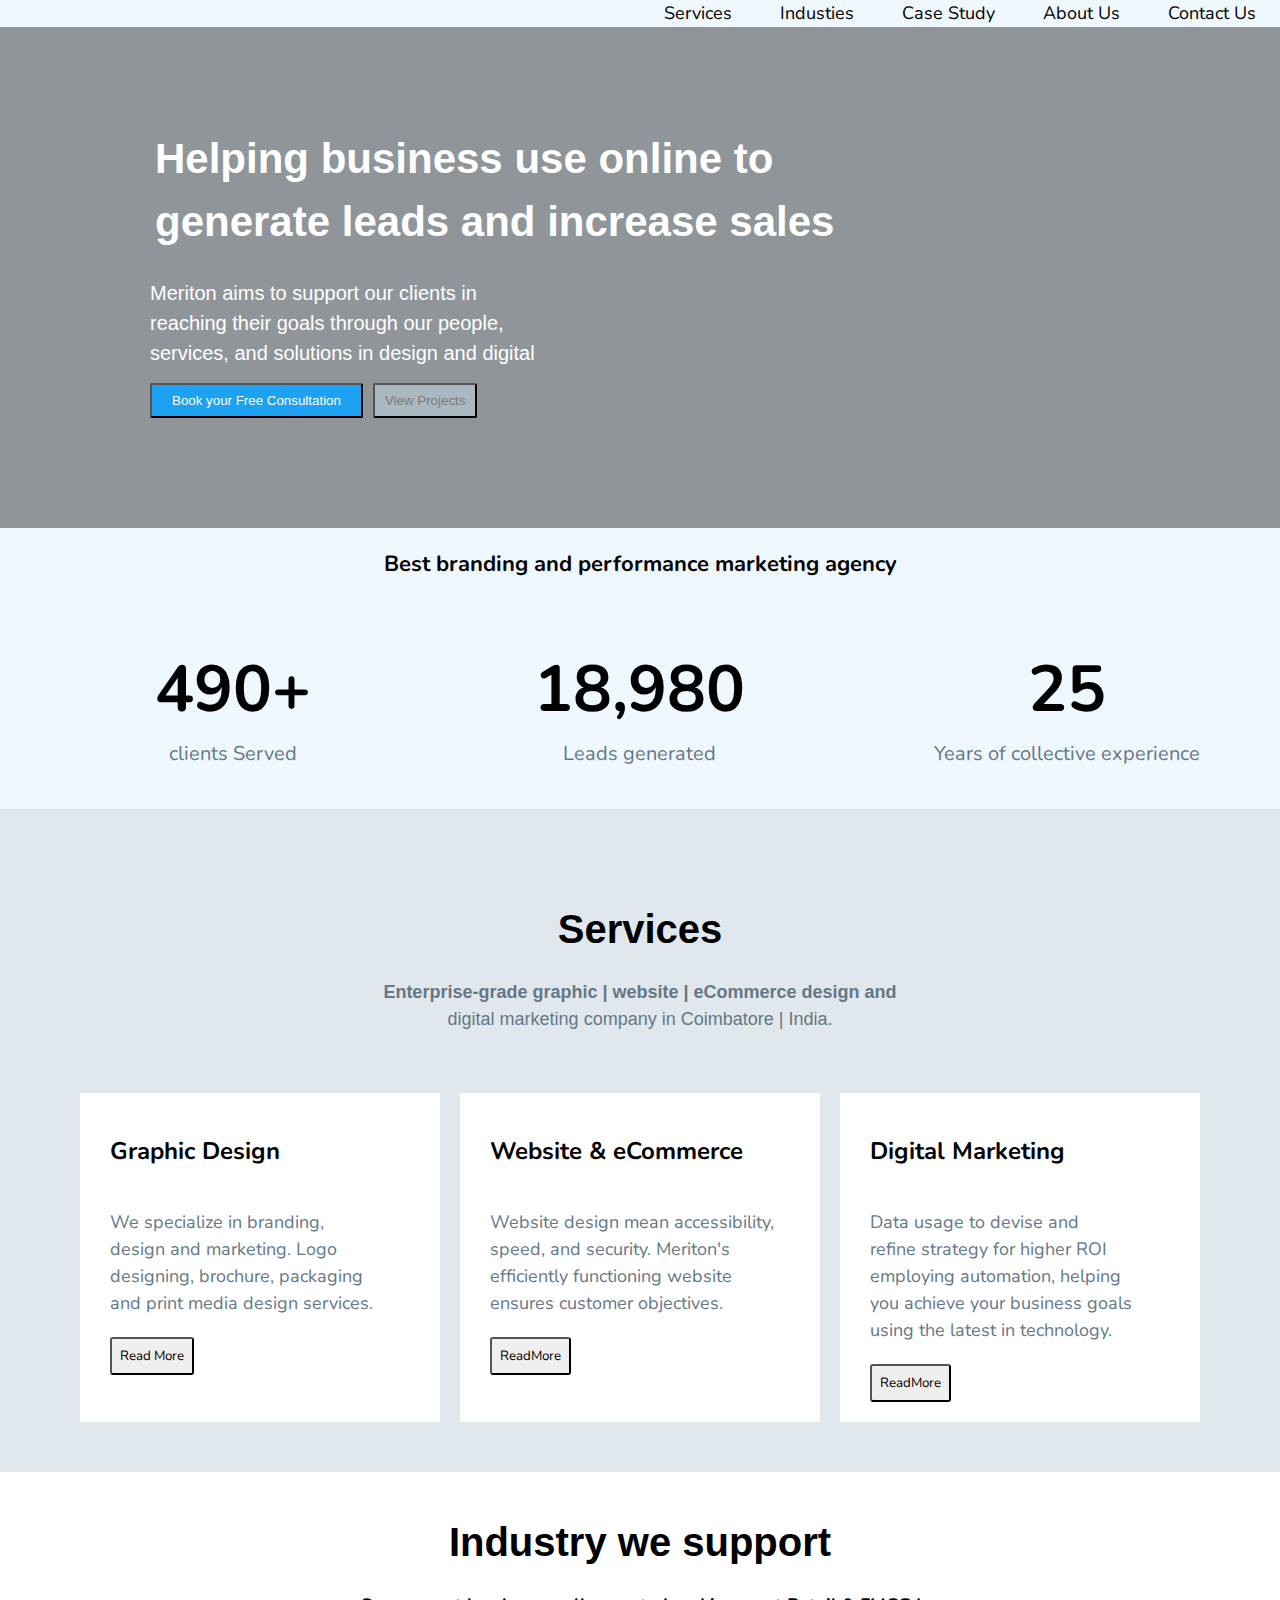
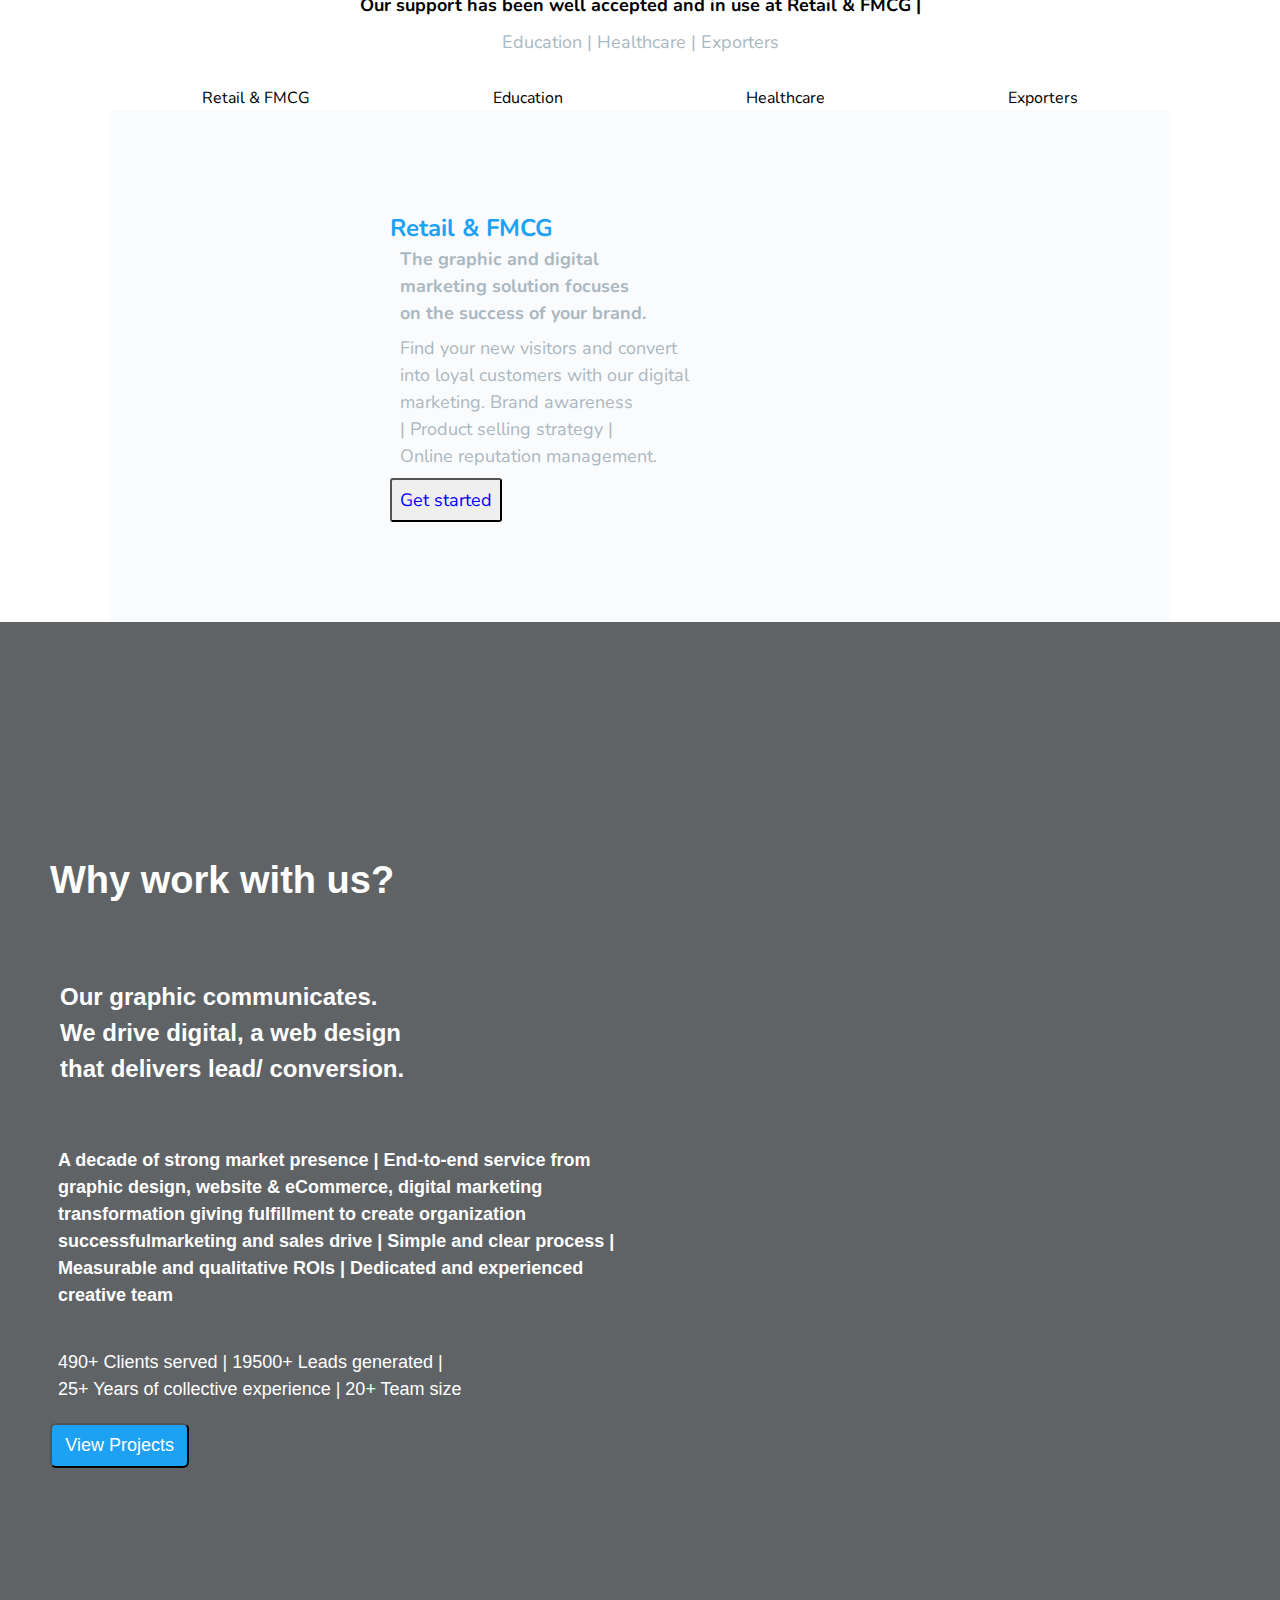
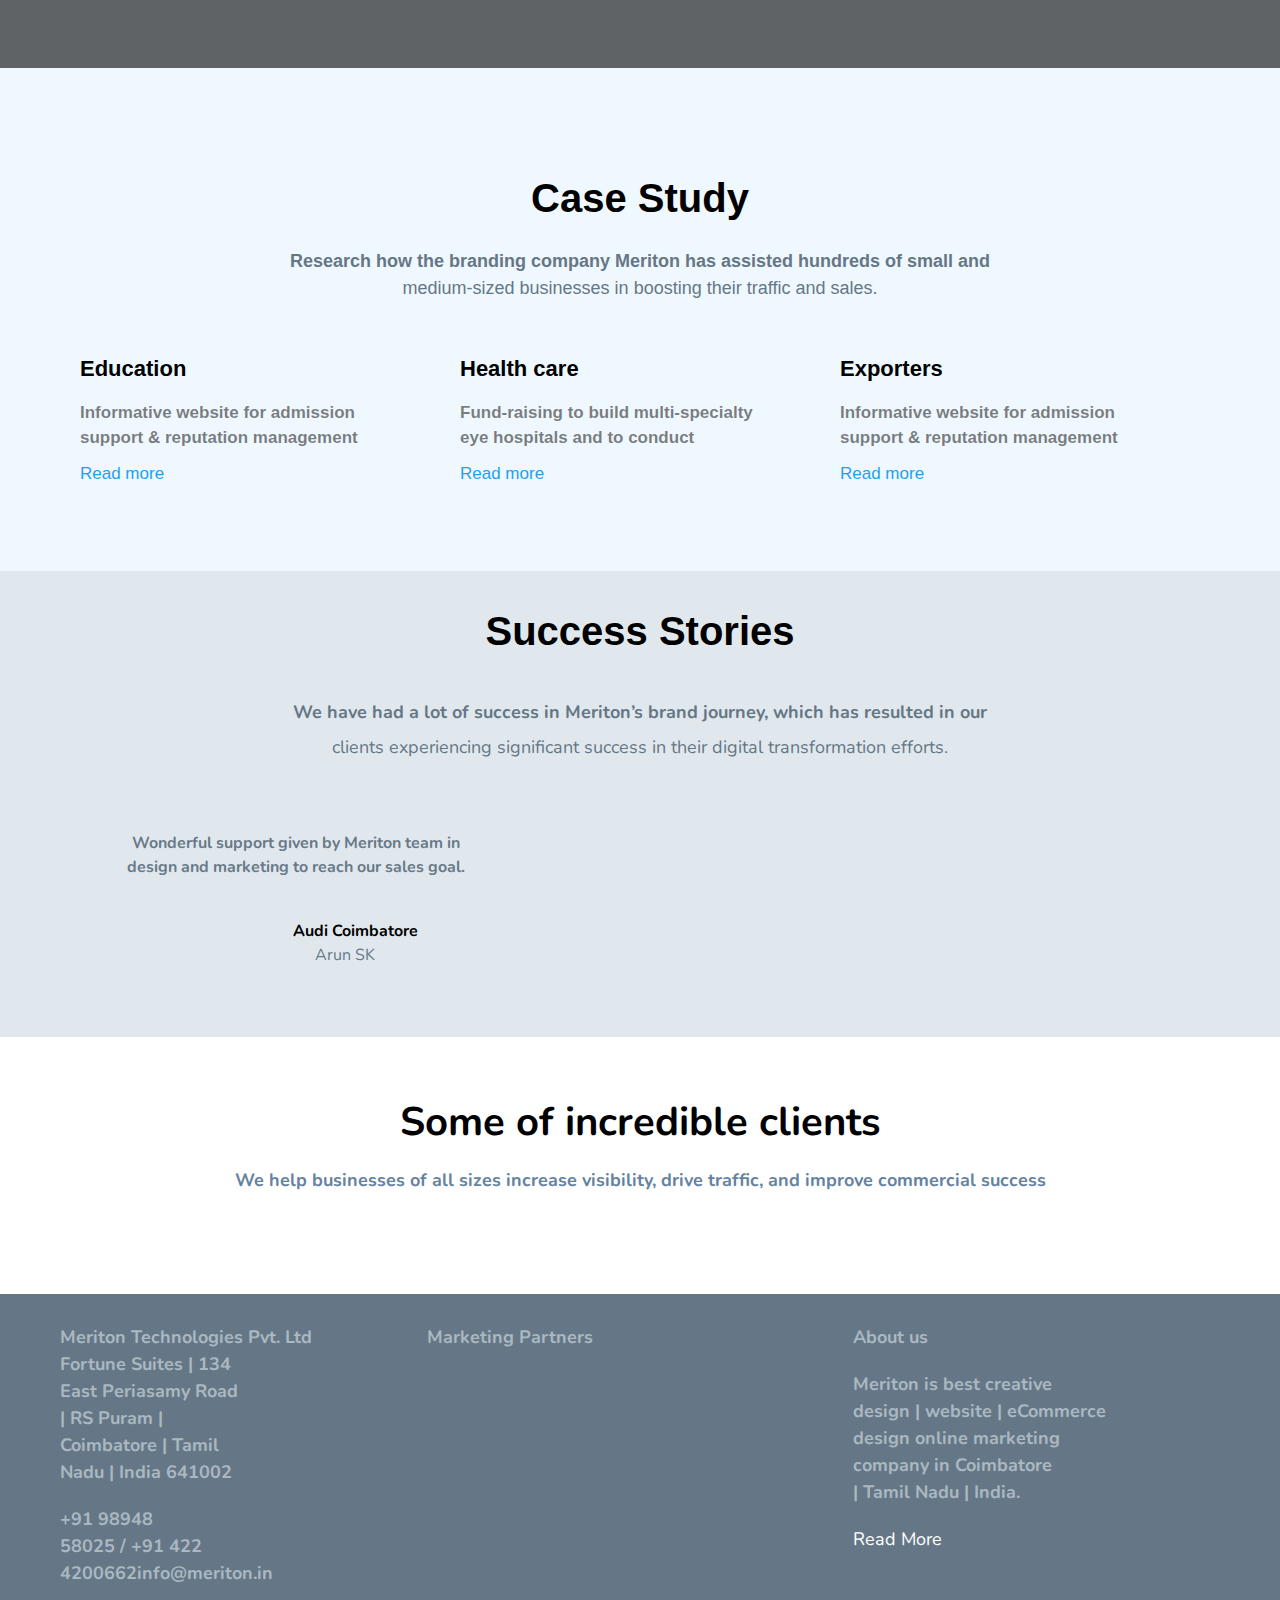
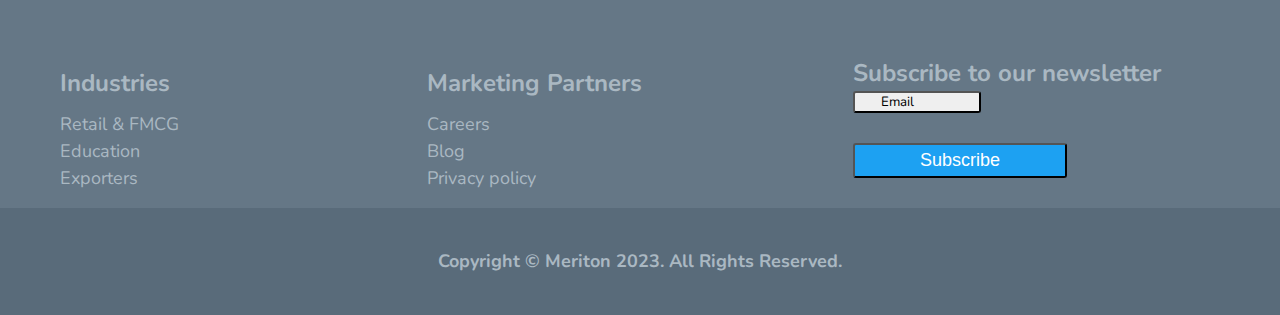
==== index.html @ 353bf86e "Add files via upload" ====
<!DOCTYPE html>
<html lang="en">

<head>
    <meta charset="UTF-8">
    <meta name="viewport" content="width=device-width, initial-scale=1.0">
    <title>meriton.in</title>
    <link rel="shortcut icon" href="./assets/images/meriton-header-logo.webp" type="image/x-icon">
    <link rel="stylesheet" href="./style.css">
    <link rel="stylesheet" href="./responsive.css">
    <link rel="stylesheet" href="https://cdnjs.cloudflare.com/ajax/libs/font-awesome/6.5.2/css/all.min.css"
        integrity="sha512-SnH5WK+bZxgPHs44uWIX+LLJAJ9/2PkPKZ5QiAj6Ta86w+fsb2TkcmfRyVX3pBnMFcV7oQPJkl9QevSCWr3W6A=="
        crossorigin="anonymous" referrerpolicy="no-referrer" />
</head>

<body>
    <header>
        <div class="navContainer">
            <nav class="navBar">
                <div class="navBody grid-2">

                    <input type="checkbox" id="check">
                    <figure class="logo">
                        <img src="./assets/images/meriton-header-logo.webp" alt="">
                    </figure>
                    <ul class="navlink dflex">
                        <li><a href="#">Services <i class="fa-solid fa-sort-down fa-2xs"></i></a></li>
                        <li><a href="#">Industies <i class="fa-solid fa-sort-down fa-2xs"></i></a></li>
                        <li><a href="#">Case Study <i class="fa-solid fa-sort-down fa-2xs"></i></a></li>
                        <li><a href="#">About Us <i class="fa-solid fa-sort-down fa-2xs"></i></a></li>
                        <li><a href="#">Contact Us <i class="fa-solid fa-sort-down fa-2xs"></i></a></li>
                    </ul>
                    <label for="check" class="checkbtn">
                        <i class="fa-solid fa-bars"></i>

                    </label>
                </div>
            </nav>
        </div>

        <div class="heroContainer">
            <div class="heroSection">
                <div class="heroBody grid-1">
                    <div class="herojumbotron">
                        <h1>Helping business use online to generate leads and increase sales</h1>
                        <p>Meriton aims to support our clients in reaching their goals through our people, services, and
                            solutions in design and digital</p>
                        <div class="herobutton">
                            <div class="buttonn">
                                <button><a href="#">Book your Free Consultation</a></button>

                            </div>
                            <div class="projectbtn">
                                <button><a href="%">View Projects</a></button>
                            </div>
                        </div>
                    </div>

                </div>
            </div>
        </div>
    </header>
    <main>
        <section class="marketingagencyContainer">
            <div class="marketingagency">

                <div class="markethead">
                    <h3>Best branding and performance marketing agency</h3>
                </div>
                <div class="marketingagencyBody  ">

                    <div class="marketimageBody grid-3">
                        <div class="matketImage dflex ">
                            <figure class="marketlogo">
                                <img src="./assets/images/Picture1.png" alt="">
                            </figure>
                            <figure class="marketlogo">
                                <img src="./assets/images/awards-01.png" alt="">
                            </figure>
                            <figure class="marketlogo">
                                <img src="./assets/images/awards-02-2.png" alt="">
                            </figure>
                        </div>
                    </div>
                    <div class="clientsBody  ">
                        <div class="marketcard grid-3">
                            <div class="ds">
                                <h3>490+</h3>
                                <p>clients Served</p>
                            </div>
                            <div class="lads">
                                <h3> 18,980</h3>
                                <p>Leads generated</p>
                            </div>
                            <div class="coll">
                                <h3> 25</h3>
                                <p> Years of collective experience</p>
                            </div>
                        </div>
                    </div>
                </div>
            </div>
        </section>

        <section class="servicesContainer">
            <div class="services">
                <div class="servicesbody ">
                    <div class="servicehead">
                        <h3>Services</h3>
                        <h4>Enterprise-grade graphic | website | eCommerce design and</h4>
                        <p>digital marketing company in Coimbatore | India.</p>
                    </div>
                    <div class="servicesBody grid-3">
                        <div class="grapic">
                            <figure class="logo">
                                <img src="./assets/images/meriton-services-graphic-design-q6lannhkzerc5966554p140afribs03zf0bbkj4jw8.webp"
                                    alt="">
                            </figure>
                            <h3>Graphic Design</h3>
                            <p>We specialize in branding, design and marketing. Logo designing, brochure, packaging and
                                print media design services.</p>
                            <button>Read More</button>
                        </div>
                        <div class="website">
                            <figure class="logo">
                                <img src="./assets/images/meriton-services-website-e-commerce-q6lao2j00rbxb0kbpbmq507nxxg775rot2r38yi94o.webp"
                                    alt="">
                            </figure>
                            <h3>Website & eCommerce</h3>
                            <p>Website design mean accessibility, speed, and security. Meriton's efficiently functioning
                                website ensures customer objectives.</p>
                            <button>ReadMore</button>
                        </div>
                        <div class="website">
                            <figure class="logo">
                                <img src="./assets/images/meriton-services-digital-marketing-q6laodt2arrd6c3xvgi8yxd72jwlrj0gumkx0a1j20.webp"
                                    alt="">
                            </figure>
                            <h3> Digital Marketing</h3>
                            <p>Data usage to devise and refine strategy for higher ROI employing automation, helping you
                                achieve your business goals using the latest in technology.</p>
                            <button>ReadMore</button>
                        </div>
                        <!-- <div class="digital">
                            <figure class="logo">
                                <img src="./assets/images/meriton-services-digital-marketing-q6laodt2arrd6c3xvgi8yxd72jwlrj0gumkx0a1j20.webp" alt="">
                            </figure>
                            <h3>Online/ Digital Marketing</h3>
                            <p>Data usage to devise and refine strategy for higher ROI employing automation, helping you achieve your business goals using the latest in technology.</p>
                            <button>Read More</button>

                        </div> -->
                    </div>
                </div>

            </div>
        </section>
        <section class="industryContainer">
            <div class="industry">
                <div class="industryhead">
                    <h5>Industry we support</h5>
                    <h4>Our support has been well accepted and in use at Retail & FMCG |</h4>
                    <p>Education | Healthcare | Exporters</p>
                </div>
                <div class="industryBody ">
                    <ul class="industlink">
                        <li>Retail & FMCG</li>
                        <li>Education</li>
                        <li>Healthcare</li>
                        <li>Exporters</li>
                    </ul>
                    <div class="retail">
                        <div class="fig">
                            <figure class="retailogo">
                                <img src="./assets/images/retail.webp" alt="">
                            </figure>
                        </div>
                        <div class="fmcg">
                            <h5>Retail & FMCG</h5>
                            <h4>The graphic and digital marketing solution focuses on the success of your brand.</h4>
                            <p>Find your new visitors and convert into loyal customers with our digital marketing.
                                Brand awareness | Product selling strategy | Online reputation management.</p>
                            <button>Get started</button>
                        </div>
                    </div>
                </div>

            </div>
        </section>

        <section class="workContainer">
            <div class="work">
                <div class="workBody grid-1">
                    <h3>Why work with us?</h3>
                    <h4>Our graphic communicates. We drive digital, a web design that delivers lead/ conversion.</h4>
                    <h5>A decade of strong market presence | End-to-end service from graphic design, website &
                        eCommerce, digital marketing transformation giving fulfillment to create organization
                        successfulmarketing and sales drive | Simple and clear process | Measurable and qualitative ROIs
                        | Dedicated and experienced creative team</h5>
                    <p>490+ Clients served | 19500+ Leads generated | 25+ Years of collective experience | 20+ Team size
                    </p>
                    <div class="workbtn">
                        <button>View Projects</button>
                    </div>
                </div>
            </div>
        </section>

        <section class="studyContainer">
            <div class="study">
                <div class="studyhead">
                    <h3>Case Study</h3>
                    <h4>Research how the branding company Meriton has assisted hundreds of small and</h4>
                    <p>medium-sized businesses in boosting their traffic and sales.</p>

                </div>
                <div class="studyBody grid-3">
                    <div class="education">
                        <figure class="eduimage">
                            <img src="./assets/images/meriton-case-study-education.webp" alt="">
                        </figure>
                        <h3> Education</h3>
                        <h4>Informative website for admission support & reputation management</h4>
                        <p>Read more</p>

                    </div>
                    <div class="health">
                        <figure class="healimage">
                            <img src="./assets/images/meriton-case-study-healthcare.webp" alt="">
                        </figure>
                        <h3>Health care</h3>
                        <h4>Fund-raising to build multi-specialty eye hospitals and to conduct</h4>
                        <p>Read more</p>
                    </div>
                    <div class="exproters">
                        <figure class="exproimage">
                            <img src="./assets/images/meriton-case-study-exporters.webp" alt="">
                        </figure>
                        <h3>Exporters</h3>
                        <h4>Informative website for admission support & reputation management</h4>
                        <p>Read more</p>

                    </div>
                </div>
            </div>
        </section>

        <section class="storiesContainer">
            <div class="stories">
                <div class="storiesHeading">
                    <h3>Success Stories</h3>
                    <h4>We have had a lot of success in Meriton’s brand journey, which has resulted in our</h4>
                    <p>clients experiencing significant success in their digital transformation efforts.</p>
                </div>
                <div class="storiesBody grid-2">
                    <div class="audi">
                        <figure class="audilogo dflex">
                            <img src="./assets/images/meriton-success-audi.webp" alt="">
                        </figure>
                        <h3>Wonderful support given by Meriton team in design and marketing to reach our sales goal.
                        </h3>
                        <h4> Audi Coimbatore</h4>
                        <p>Arun SK</p>
                    </div>
                    <div class="audi2">
                        <figure class="managerimage">
                            <img src="./assets/images/meriton-success-stories-audi.webp" alt="">
                        </figure>
                    </div>
                </div>
            </div>
        </section>
        <section class="clientsContainer">
            <div class="clients">
                <div class="clientsBody grid-1">
                    <div class="clientsheading">
                        <h3>Some of incredible clients</h3>
                        <h4>We help businesses of all sizes increase visibility, drive traffic, and improve commercial
                            success</h4>
                    </div>
                    <div class="clientspic grid-1">
                        <figure class="clientlogo  dflex">
                            <img src="./assets/images/meriton-some-of-incredibe-clients-marrybrown.webp" alt="">
                            <img src="./assets/images/meriton-some-of-incredible-clients-larsa.webp" alt="">
                            <img src="./assets/images/meriton-success-audi.webp" alt="">
                            <img src="./assets/images/meriton-some-of-incredibe-clients-british.webp" alt="">
                        </figure>

                    </div>
                </div>

            </div>
        </section>

    </main>

    <footer>
        <div class="aboutcontainer">
            <div class="about">
                <div class="aboutBody grid-3">
                    <div class="mert">
                        <figure class="mertlogo">
                            <img src="./assets/images/logo-footer.webp" alt="">
                        </figure>
                        <h3>Meriton Technologies Pvt. Ltd</h3>
                        <h5> Fortune Suites | 134 East Periasamy
                            Road | RS Puram | Coimbatore |
                            Tamil Nadu | India 641002</h5>
                        <h4>+91 98948 58025 / +91 422 4200662info@meriton.in</h4>
                        <ul class="abouticon">
                            <i class="fa-brands fa-linkedin"></i>
                            <i class="fa-brands fa-facebook"></i>
                            <i class="fa-brands fa-instagram"></i>
                            <i class="fa-brands fa-youtube"></i>
                        </ul>
                    </div>
                    <div class="market ">
                        <h3>Marketing Partners</h3>
                        <figure>
                            <img src="./assets/images/meriton-marketing-partners-socialmedia-marketing-company.webp"
                                alt="">
                        </figure>
                        <figure>
                            <img src="./assets/images/meriton-marketing-partners-hosting-agency.webp" alt="">
                        </figure>
                        <figure>
                            <img src="./assets/images/meriton-marketing-partners-ecommerce-company.webp" alt="">
                        </figure>
                    </div>
                    <div class="about">
                        <h3>About us</h3>
                        <h4>Meriton is best creative design | website | eCommerce design online marketing company in
                            Coimbatore | Tamil Nadu | India.</h4>
                        <p>Read More</p>
                    </div>
                </div>
            </div>
        </div>

        <div class="linksContainer">
            <div class="links">
                <div class="linksBody grid-3">
                    <div class="industry">
                        <h3>Industries</h3>
                        <p>Retail & FMCG</p>
                        <p>Education</p>
                        <p>Exporters</p>
                    </div>
                    <div class="marketing">
                        <h3>Marketing Partners</h3>
                        <p>Careers</p>
                        <p>Blog</p>
                        <p>Privacy policy</p>
                    </div>
                    <div class="subsscribe">
                        <h3>Subscribe to our newsletter</h3>
                        <div class="sub">
                            <button>Email</button>
                        </div>
                        <div class="subcribe">
                            <button><a href="#">Subscribe</a></button>
                        </div>
                    </div>
                </div>
            </div>
        </div>
        <div class="copyrightsContainer">
            <div class="copyrightss">
                <div class="copyrightsBody grid-1">
                    <h3>Copyright © Meriton 2023. All Rights Reserved.</h3>
                </div>
            </div>
        </div>

    </footer>

</body>

</html>
---- style.css ----
@import url('https://fonts.googleapis.com/css2?family=Merienda:wght@300..900&display=swap');
@import url('https://fonts.googleapis.com/css2?family=Nunito:ital,wght@0,200..1000;1,200..1000&display=swap');

* {
    margin: 0;
    padding: 0;
    box-sizing: border-box;
    text-wrap: pretty;
     /* border: 1px solid red;  */
} 

body {
    line-height: 1.5;
    -webkit-font-smoothing: antialiased;
    background-color: #f0f8ff;
    font-family: "Nunito", sans-serif;
}

html {
    font-size: 62.5%;
    overflow-x: hidden;
    scroll-behavior: smooth;
}

h1,
h2,
h3,
h4,
h6,
p {
    text-wrap: balance;
}

input,
textarea,
button {
    font-family: inherit
}

img,
picture,
video,
canvas,
svg {
    display: block;
    max-width: 100%;
}

:root {
    --primaryColor: #be9c79;
    --secondaryColor: #660600;
    --darkColor: #330300;
    --lightColor: #ff0f00;
    --regularFont: 1.6rem;
    --headingFont: 54px;
    --ffPrimary: "Nunito", sans-serif;
    --ffSecondary: "Merienda", cursive;
}

/* Default code Ends here */

/* project standard classes Starts */

.align {
    max-width: 1200px;
    margin: auto;
    padding: 0 3rem;
}

.componentSpacing {
    padding: 3rem 0;
}

header{
    width: 100%;
    height: auto;
}
main{
    width: 100%;
    height: auto;
}
footer{
    width: 100%;
    height: auto;
}   
.grid-1{
    display: grid;
    grid-template-columns: 1fr;
}
.grid-2 {
    display: grid;
    grid-template-columns: 1fr 1fr;
}
.grid-3 {
    display: grid;
    grid-template-columns: 1fr 1fr 1fr;
}
.grid-4 {
    display: grid;
    grid-template-columns: 1fr 1fr 1fr 1fr;
}
.dflex {
    display: flex;
    align-items: center;
    justify-content: center;
}
.dflex-col {
    display: flex;
    align-items: center;
    justify-content: center;
    flex-direction: column;
    text-align: center;
}
.navlink{
    display: flex;
    justify-content: space-around;
    align-items: center;
    font-size: 18px;
}
.logo img{
    padding-left: 30px;
}
.navlink li{
    list-style: none;
}
.navlink a{
    text-decoration: none;
    color: black;
}
.heroBody{
    background-image:linear-gradient(rgba(0,0,0,0.4),rgba(0,0,0,0.4)), url(./assets/images/istockphoto-1348326274-612x612.jpg);
    background-repeat: no-repeat;
    
    background-size: cover;
    /* padding: 20rem 0 0; */
    background-position: center center;
    
    
}

.herojumbotron{
    padding: 10px 150px;
    padding-top: 90px;
    font-family: Poppins, sans-serif;
    padding-bottom: 60px;
   
    
}
.herojumbotron h1{
    padding: 10px  5px;
    font-size: 42px;
    color:white;
    
}
.herojumbotron p{
    padding: 15px 0px;
    font-size: 20px;
    color: white;
    width: 50%;
}
.herobutton button{
    padding: 8px 20px;
    border-radius: 2px;
    color: white;
     background-color: #1DA1F2; 
    

}
       
.herojumbotron .buttonn a{
    text-decoration: none;
    color: white;
    
}
.herobutton .buttonn :hover{
   
   background-color:#657786 ; 
}
.buttonn {
    padding-bottom: px;

}
.herobutton{
    display: flex;
    align-items: center;
} 

.projectbtn{
    display: flex;
    align-items: center;
    padding: 0px 10px;
}
 .herojumbotron .projectbtn button{
    padding: 8px 10px;
    border-radius: 2px;
    color: #687A89;
    
    background-color: #aab8c2;
}
.projectbtn button a{
    text-decoration: none;
    color: #7a7a7a;

}
.projectbtn button:hover {
    background-color: #657786;
}
.projectbtn button a:hover {
    color: white;
}
.heroBody{
    padding-bottom: 50px;
}

.servicesContainer{
    background-color: #E1E8ED;
}
.retail{
    display: flex;
}
.workContainer
{
    background-image:linear-gradient(rgba(0,0,0,0.6),rgba(0,0,0,0.6)), url(./assets/images/work.avif);
    background-repeat: no-repeat;
    background-position: center center;
    background-size: cover;
    height: auto; 
    
}
.work{
    padding: 20rem 5rem;
} 

.storiesContainer {

    background-color: #E1E8ED;
}
.marketingagency{
    text-align: center;
}
.markethead h3{
    padding: 20px;
    font-size: 22px;
    color: black;


}

.marketimageBody{
    display: flex;
    justify-content: center;
    

}
.matketImage{
    gap: 20px;
}

.marketlogo img{
  width: 200px;
  
}

.clientsBody{
    padding: 40px 0px;

    
}
.ds{
    padding-left: 40px;

}
.ds h3{
    font-size: 65px;
}
.ds p{
    font-size: 20px;
    color: #657786
    ;
}
.lads h3 {
    font-size: 65px;
}
.lads p {
    font-size: 20px;
    color: #657786;
    

}
.coll{
    padding: 0 30px;

}
.coll h3 {
    font-size: 65px;
    
}
.coll p{
    font-size: 20px;
    color: #657786;
}
.servicehead{
    text-align: center;
}
.servicehead h3{
    padding: 20px 0;
    font-size: 40px;
    font-family: Poppins, sans-serif;;
}
.servicehead h4{
    font-size: 18px;
    font-family: Poppins, sans-serif;;
    color: #657786;
    
}
.servicehead p {
    font-size: 18px;
    font-family: Poppins, sans-serif;;
    color: #657786;
    
}
.servicesContainer{
    padding: 30px 40px;
    
}

.servicehead{
    padding: 40px;
}
.servicesBody{
    padding: 20px 40px;
    gap: 20px;
}
.grapic{
    padding: 20px 30px;
    background-color: white;
    
}
.grapic h3 {
    padding: 20px 0;
    font-size: 24px;
    
}
.grapic p{
    font-size: 18px;
    color: #657786;
    padding: 20px 0px;

}
.grapic button {
    padding: 8px;
    border-radius: 3px;
    box-sizing: 2px solid #657786;

}

.website{
    padding: 20px 30px;
    background-color: white;
    
}
.website h3 {
    padding: 20px 0;
     
    font-size: 24px;
    
}
.website p{
    font-size: 18px;
    color: #657786;
    padding: 20px 0px;
    
}
.website button{
    padding: 8px;
    border-radius: 3px;
    box-sizing: 2px solid #657786;
}


.digital{
    padding: 20px 30px;
    background-color:white;
}
.digital h3 {
    padding: 20px 0;
     
    font-size: 24px;
    
} 
.digital p{
    font-size: 18px;
    color: #657786;
    padding: 20px 0px;
    

}
.digital button {
    padding: 8px;
    border-radius: 3px;
    box-sizing: 2px solid #657786;
}
.industryhead h5 {
    padding: 10px 0;
    font-size: 40px;
    color: black;
    font-family: Poppins, sans-serif;;
}
.industryhead h4{
    padding: 10px 0;
    font-size: 18px;
}
.industryhead p{
    font-size: medium;
    
}
.industryhead{
    padding: 30px;
    background-color: white;
    text-align: center;
}
.industlink{
    display: flex;
    justify-content: space-around;
    align-items: center;
    
}
.industlink li{
    list-style: none;
    font-size: medium;
}
.retail{
    padding: 0 60px;
    background-color: #FAFBFC;
    text-align: left;
    
}
.industryContainer{
    background-color: white;
 
}
.industryBody{
    background-color: white;
    padding: 0px 50px;
}

.fmcg{
    padding-left: 30px;
    width: 80%;
}
.fmcg h5 {
    
    font-size: 24px;
    color: #1DA1F2;
}
.fmcg h4{
    padding: 0px 10px;
    font-size:18px;
    color: #AAB8C2;
    width: 70%;
}
.fmcg p{
    padding:8px 10px;
    width: 60%;
    font-size: 18px;
    color: #7a7a7a
    ;
}
.fmcg button{
     padding: 8px;
    border-radius: 3px;
    box-sizing: 2px solid#1DA1F2;
    color:blue;
    font-size: 18px;
    
}
.fmcg button:hover {
    background-color:#1DA1F2;
}
.retail{
    padding: 100px;
    padding-left: 250px;
    
}
.workBody {
    padding-right: 20px;
    font-family: Poppins, sans-serif;
}
.workBody h3{
    padding: 30px 0px;
    font-size: 38px;
    color: white;
}
.workBody h4{
    padding: 40px 10px;
    font-size: 24px;
    width: 40%;
    color: white;

}
.workBody h5{
    padding: 20px 8px;
    font-size: 18px;
    width: 50%;
    color: white;
}
.workBody p {
    padding: 20px 8px;
    font-size: 18px;
    width: 40%;
    color: white;
}
.workBody button{
    
    width: 12%;
    padding: 10px;
    border-radius: 6px;
    box-sizing: 2px solid#1DA1F2;
    color: white;
    font-size: 18px;
    background-color: #1DA1F2;
}
.studyContainer{
    margin-top: 40px;
    padding: 40px 40px;
    font-family: Poppins, sans-serif;

}
.studyhead{
    text-align: center;
}
.studyhead h3{
    padding: 20px 0;
    font-size: 40px;
}
.studyhead h4{
    padding: 0px 0px;
    font-size: 18px;
    color: #657786;
}
.studyhead p{
   
    font-size: 18px;
    color: #657786;
}
.studyBody{
    padding: 40px 40px ;
    gap: 20px;

}
.education  h3 {
    padding: 10px 0px;
    font-size: 22px;
    color: black;
    
}
.education h4{
    padding: 5px 0px;
    font-size: 17px;
    color: rgba(0, 0, 0, 0.5)
    ;
}
.education p {
    padding: 5px 0px;
    font-size: 17px;
    color: #1DA1F2;
}
.health h3{
    padding: 10px 0px;
    font-size: 22px;
    
}
.health h4{
    padding: 5px 0px;
    color: rgba(0, 0, 0, 0.5)
    ;
    font-size: 17px;

}
.health p{
    padding: 5px 0px;
    font-size: 17px;
    color: #1DA1F2;

}
.exproters h3{
    padding: 10px 0px;
    font-size: 22px;

}
.exproters h4{
    padding: 5px 0px;
     color: rgba(0, 0, 0, 0.5)
    ;
    font-size: 17px;


}
.exproters p{
    padding: 5px 0px;
    font-size: 17px;
    color: #1DA1F2;

}
.stories{
    text-align: center;
}
.storiesHeading h3{
    padding: 30px 0px;
    font-size: 40px;
    color: black;
    font-family: Poppins, sans-serif;
}
.storiesHeading h4{
    padding: 8px 0px;
    font-size: 18px;
    color: #657786;
}
.storiesHeading p {
    font-size: 18px;
    color: #657786;
}

.storiesBody {
    margin-top: 30px 0px;
    padding: 30px 50px;

}
.audi{
    padding: 0px 50px;


}
.audilogo img {
    
    width: 20%;
    padding-left: 30px;
}
.audi h3{
    
    padding: 40px 0px;
    width: 80%;
    font-size: 16px;
    color: #687A89;
      
    
}
.audi h4{

    font-size: 16px;
    text-align: center;
    padding-left: 20px;
   
    
}
.audi p{
    font-size: 16px;
    text-align: center;
    color: #687A89;
}
.audi2{
    padding: 0px 50px;
}
.storiesContainer{
    padding-bottom: 40px;
}
.clientsContainer{
    background-color: white;
}
.clients{
    text-align: center;
}
.clientsheading h3 {
    padding: 15px 0px;
    font-size: 40px;
    color: black;
}
.clientsheading h4 {
    font-size: 18px;
    color: #6582A1;

}
.clientspic {
    padding: 30px 0px;
}
.clientlogo {
    display: flex;
    justify-content: space-around;
}
.aboutcontainer{
    padding: 30px 0px;
    background-color: #657786;
    padding-bottom: 10px;
}

.mert{
    padding-left: 60px;
    
}
.mert h3{
    padding-top: 20px 0px;
    color: white;
    font-size: 18px;
}
.mert h5{
    width: 50%;
    font-size: 18px;
    color: #AAB8C2;

}
.mert h4{
    font-size: 18px;
    width: 50%;
    color: white;
}
.market h3{
    font-size: 24px;
    color: #AAB8C2;
}
.about h3{
    font-size: 18px;
    color: #AAB8C2;

}
.about h4{
    padding: 20px 0px;
    width: 60%;
    color: #AAB8C2;
    font-size: 18px;

    
}

.about p{
    font-size: 18px;
    color: white;
}
    


.linksContainer{
    background-color: #657786;

}

.industry{
    
    padding: 0px 60px;
    
}
.industry h3{
    font-size: 24px;
    color: #AAB8C2;
    padding: 10px 0px;
    
} 
.industry p{
    font-size: 18px;
    color: #AAB8C2;

}
.marketing h3{
    font-size: 24px;
    color: #AAB8C2;
    padding: 10px 0px;
    

}
.abouticon i {

    color: #aab8c2;
    font-size: 25px;
    padding: 12px;
    

}
.marketing p{
    font-size: 18px;
    color: #AAB8C2;


}
.subsscribe h3{
    font-size: 24px;
    color: #AAB8C2;

}
.sub button{
    padding-right: 40px;
    border-radius: 3px;
    width: 30%;
    

    
}
.sub {
    display: flex;
    flex-direction: column;
}
.subcribe{
    padding: 30px 0px;

}
.subcribe button{
    background-color: #1DA1F2;
    width: 50%;
    padding: 5px; 
    border-radius: 3px;
    font-size: 18px;
    font-family: Poppins, sans-serif;

    
}
.subsscribe button a{
    color: white;
    text-decoration: none;
}
.copyrightss{
    text-align: center;
}
.copyrightsBody h3{
    font-size: 18px;
    color: #AAB8C2;
}
.copyrightsContainer{
    padding: 40px 0px;
    background-color: #596B7A;
}
---- responsive.css ----
.checkbtn{
    color:white;
    font-size: 25px;
    margin-right: 20px;
    padding: 4px 5px 1px 5px;
    display: none;
    border-radius: 5px;
    border: 2px solid white;
}


#check{
    display: none;
}

@media (max-width:576px){
    .navlink {
        background-color: black;
        position: absolute;
        top: 80px;
        flex-direction: column;
        display: none;
        height: 300px;
        width: 100%;
    }

    .navlink li{
        /* background-color: aqua; */
        height: 24.5;
        width: 100%;
        display: flex;
        /* align-items: flex-start;
        justify-content: center; */
        color: white;
    }
    .navlink li:hover{
        background-color:black;
    }
    .navlink li a{
        color: white;
    }
    .checkbtn{
        display: block;
    }
    #check:checked~.navlink{
        display: flex;
    }
    .herobutton{
        display: flex;
        flex-direction: column;
        align-items: center;
        padding: 10px 30px;

    }
    
    .herojumbotron{
        /* width: 100%; */
        
         padding: 10px 10px;
         
         font-family: Poppins, sans-serif;
        

        
    }
    .herojumbotron h1{
        font-size: 17px;
        
        padding: 0px 10px;
        text-align: center;
    
    }
    .herojumbotron p{
        font-size: 17px;
        font-family: Poppins, sans-serif;
        padding: 10px 10px;
        width: 100%;
        text-align: center;
    
        /* color: white; */
        
    }
    .buttonn{
        flex-direction: column;
        display: flex;
        justify-content: center;
    }
    .herobutton button{
        padding: 8px 10px;
        border-radius: 2px;
        color: white;
        background-color: #1DA1F2;
        width: 90%;
    
        /* gap: 10px; */
    
    
    }
    .projectbtn button {
        padding: 8px 10px;
        border-radius: 2px;
    }
    .markethead h3{
        padding: 10px 10px;
        font-size: 18px;
        color: black;
    
    
    }
    /* .marketimageBody{
        display: flex;
        justify-content: center;
        flex-direction: column;
        
    } */
    .matketImage{
        flex-direction: column;
    }
    .marketcard {
        flex-direction: column;
        display: flex;
    }
    .ds{
         padding:0px  20px; 
    
    }
    .ds h3{
        font-size: 30px;
    }
    .ds p{
        font-size: 10px;
        color: #657786
        ;
    }
    .lads h3 {
        font-size: 30px;
    }
    .lads p {
        font-size: 10px;
        color: #657786;
        
    
    }
    .lads{
         padding: 0px 20px;
    }
    .coll{
         padding: 0 20px; 
    
    }
    .coll h3 {
        font-size: 30px;
        
    }
    .marketcard{
        padding: 20px 20px;
    }
    .coll p{
        font-size: 10px;
        color: #657786;
    }
    .servicehead h3{
        padding: 20px 0;
        font-size: 30px;
        font-family: Poppins, sans-serif;;
    }
    .servicehead h4{
        font-size: 17px;
        font-family: Poppins, sans-serif;;
        color: #657786;
        
    }
    .servicesBody{
         /* padding: 20px 20px;  */
         padding: 0;
        /* gap: 20px; */
        display: flex;
        flex-direction: column;
    }
    .servicesContainer{
        padding: 0;
    }
    .servicehead p {
        font-size: 17px;
        font-family: Poppins, sans-serif;;
        color: #657786;
        
    }
    .grapic{
        padding: 20px 30px;
        background-color: white;
        display: flex;
        flex-direction: column;
        
    }
    .grapic h3 {
        padding: 10px 10px;
        font-size: 24px;
        
        
    }
    .grapic p{
        font-size: 15px;
        color: #657786;
        padding: 10px 10px;
        width: 100%;
    
    }
    .grapic button {
        padding: 8px;
        border-radius: 3px;
        box-sizing: 2px solid #657786;
    
    }
    .website{
        display: flex;
        flex-direction: column;
    }
    .logo img{
        padding: 10px 10px;
    }
    .website{
        padding: 20px 20px;
        background-color: white;
        
    }
    .website h3 {
        padding: 10px 10px;
         
        font-size: 24px;
        
    }
    .website p{
        font-size: 18px;
        color: #657786;
        padding: 10px 10px;
        
    }
    .website button{
        padding: 8px;
        border-radius: 3px;
        box-sizing: 2px solid #657786;
    }
    .industryhead h5 {
        /* padding: 10px 10px; */

        padding: 10px 30px;
        
        font-size: 30px;
        color: black;
        font-family: Poppins, sans-serif;
        text-align: center;
    }
    .industryhead h4{
        padding: 0px 20px;
        font-size: 18px;
        text-align: center;
        color: #657786;
    }
    .industryhead p{
        font-size: 17px;
        
    }
    .industryhead{
        padding: 0px;
        background-color: white;
        
    }
    .industry {
        padding: 0px 0px;

    }
    .industlink{
        padding: 10px 0px;
    }
    .industryBody{
        padding: 0px 0px;
    }
    .retail{
        padding: 0px 0px 0px 0px;
        display: flex;
        flex-direction: column;
        padding: 10px 10px;
    }
    .retailogo{
        padding: 0px 30px;
    }
    .fmcg h4{
        padding: 0px 0px;
        font-size: 18px;
        width: 100%;
        
        
    }
    .fmcg p{
        padding: 0px 0px;
        font-size: 18px;
        width: 100%;
        
    }
    .fmcg{
        padding: 0px 10px;
        
        
    }
    .fmcg h5{
        padding-right: 10px;
    }
    .retailogo{
        padding: 0px 0px;
    }
    .work{
        padding: 0px 0px;
    }
    .workBody{
        padding: 0px 0px;
    }
    .workBody h3{
        padding: 10px 30px;
        font-size: 24px;
        text-align: center;

        
    }
    .workBody h4{
        text-align: center;
        padding: 10px 30px;
        font-size: 24px;
        width: 100%;
    }
    .workBody h5{
        text-align: center;
        padding: 10px 30px;
        font-size: 18px;
        width: 100%;

    }
    .workBody p{
        text-align: center;
        padding: 10px 30px;
        font-size: 18px;
        width: 100%;
    }
    .workbtn{
        text-align: center;
    }
    .workBody button{
        font-size: 18px;
        text-align: center;
        width: 200px;
    }
    .studyContainer{
        margin-top: 40px;
        padding: 40px 10px;
    }
    .studyhead h3{
        font-size: 32px;
        text-align: center;
        padding: 0px 10px;
    }
    .studyhead h4{
        font-size: 18px;
        padding: 0px 10px;
    }
    .studyhead p{
        font-size: 18px;
        padding: 0px 10px;
        color: #657786;
    }
    .studyBody {
        padding: 0px 0px;
        display: grid;
        grid-template-columns: 1fr;
    }
    .education{
        padding: 0px 0px;

    }
    .eduimage img{
        padding: 0px 0px;
    }
    .education h3{
        font-size: 22px;
    }  
    .eucation p{
        font-size: 17px;
    }
    .storiesHeading h3{
        padding: 0px 0px;
        font-size: 32px;

    }
    .storiesBody {
        padding: 0px 30px; 
        color: black;
        width: 100%;
        display: grid;
        grid-template-columns: 1fr;
    }

    .audi{
        display: grid;
        grid-template-columns: 1fr;
        
        padding: 10px 10px;

    }
    .audilogo img {
        padding: 0px 30px;
        height: 50px;

    }
    .audi h3{
         width: 100%; 
        padding: 0px 30px;
        font-size: 18px;
    }
    .audi2{
        display: flex;
        flex-direction: column;
        
        
    }
    .clientsheading h3{
        padding: 0px 10px;
        font-size: 32px;
    }
    .clientspic{
    padding: 10px 10px;
    display: flex;
    flex-direction: column;
        
    } 
    .clientlogo {
        padding: 0px 20px;
        display: flex;
        flex-direction: column;
    }
    .aboutBody {
        display: grid;
        grid-template-columns: 1fr;
        text-align: center;
    }
    .market{
        display: flex;
        align-items: center;
        justify-content: center;
        flex-direction: column;
    }
    .market img{
        width: 200px;
    }
    .mert{
        padding: 0;
        display: flex;
        flex-direction: column;
        justify-content: center;
        align-items: center;
    }
    .about h4{
        width: 100%;
    }   
    .linksBody{
        display: grid;
        grid-template-columns: 1fr;
        text-align: center;
    }
    

}
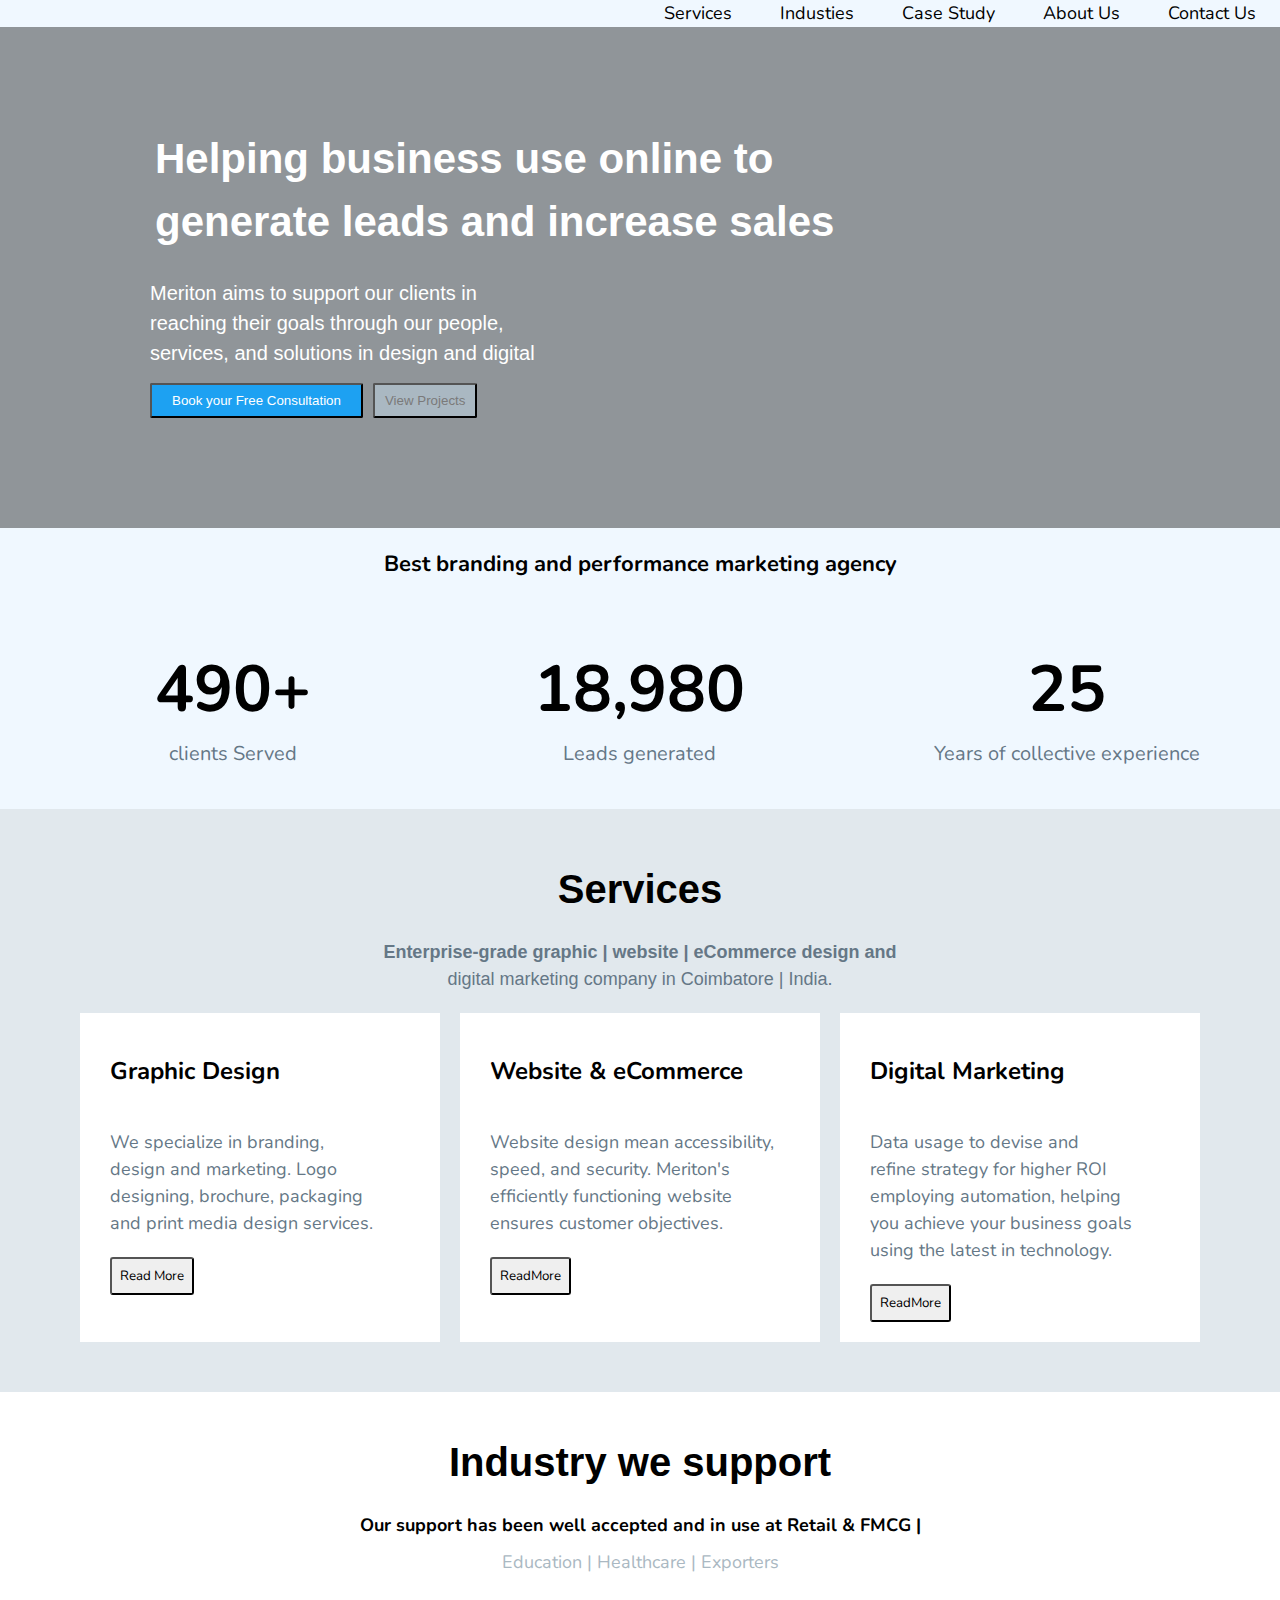
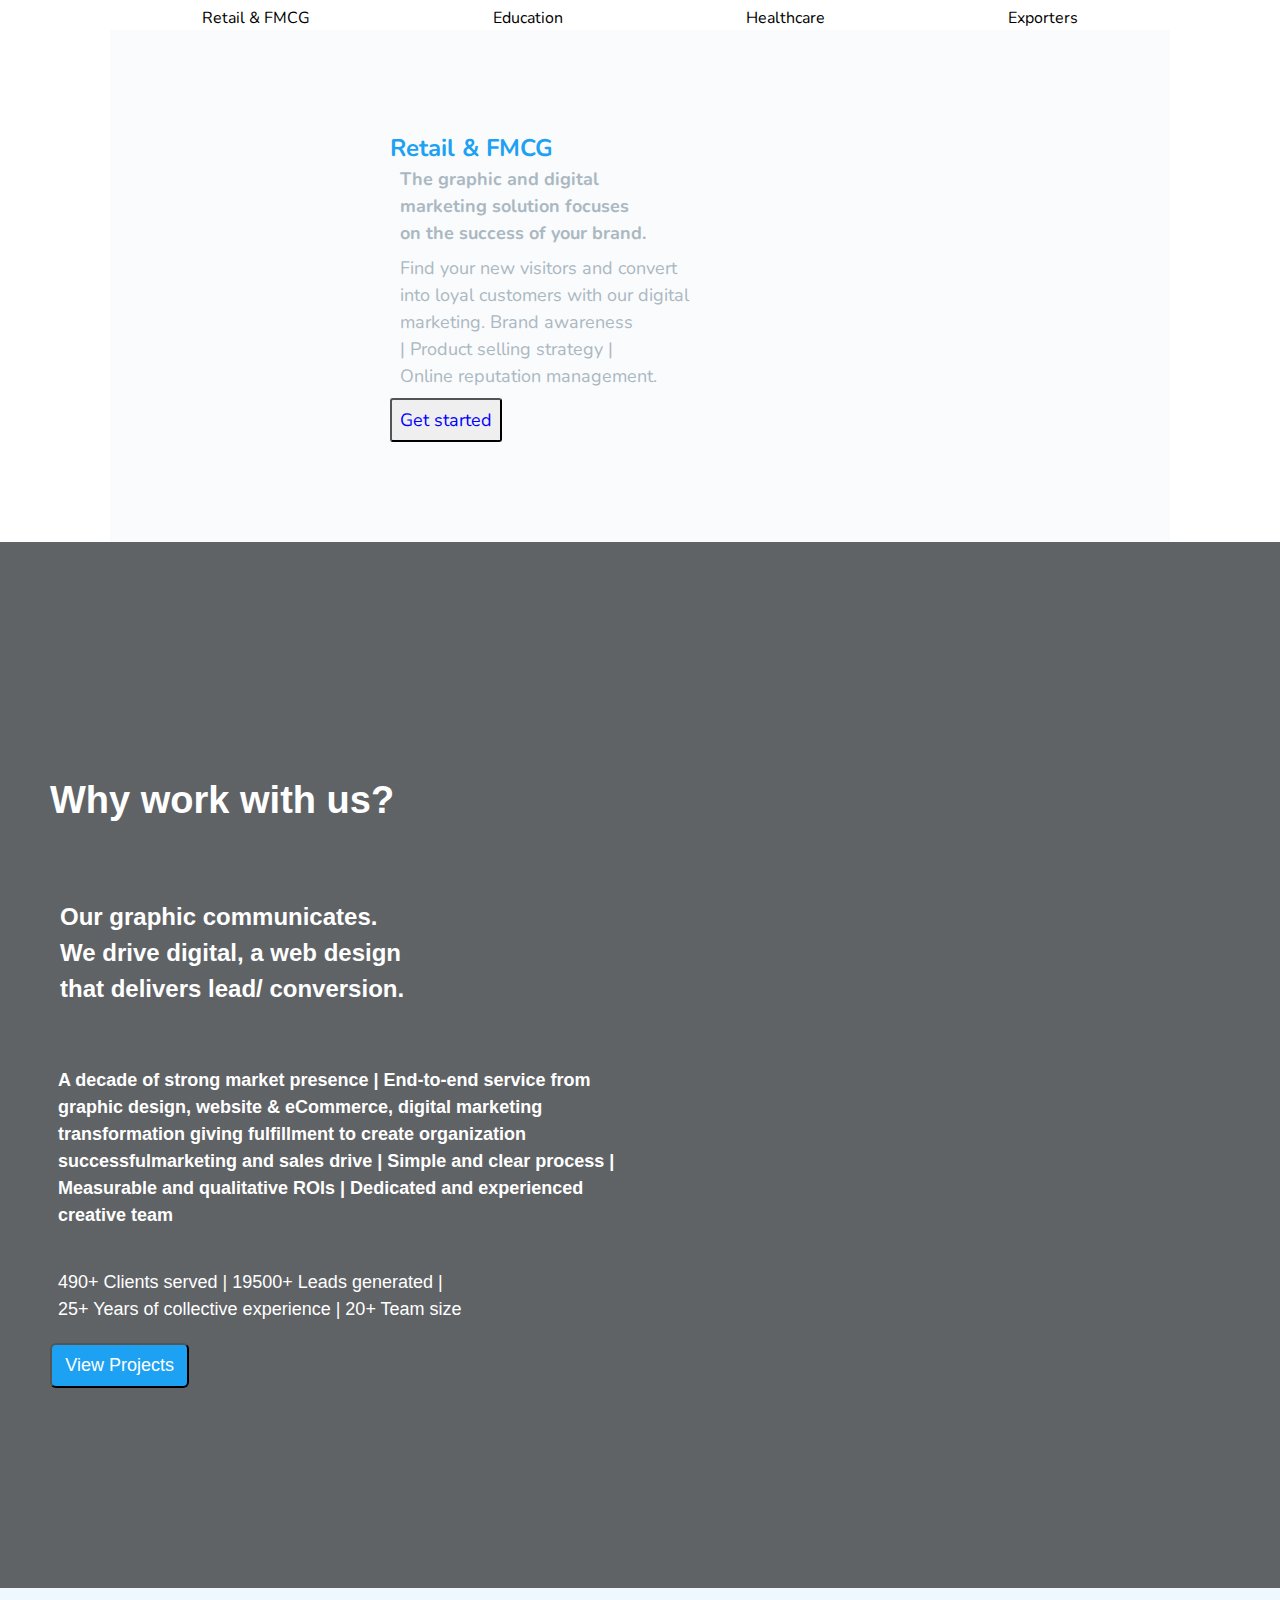
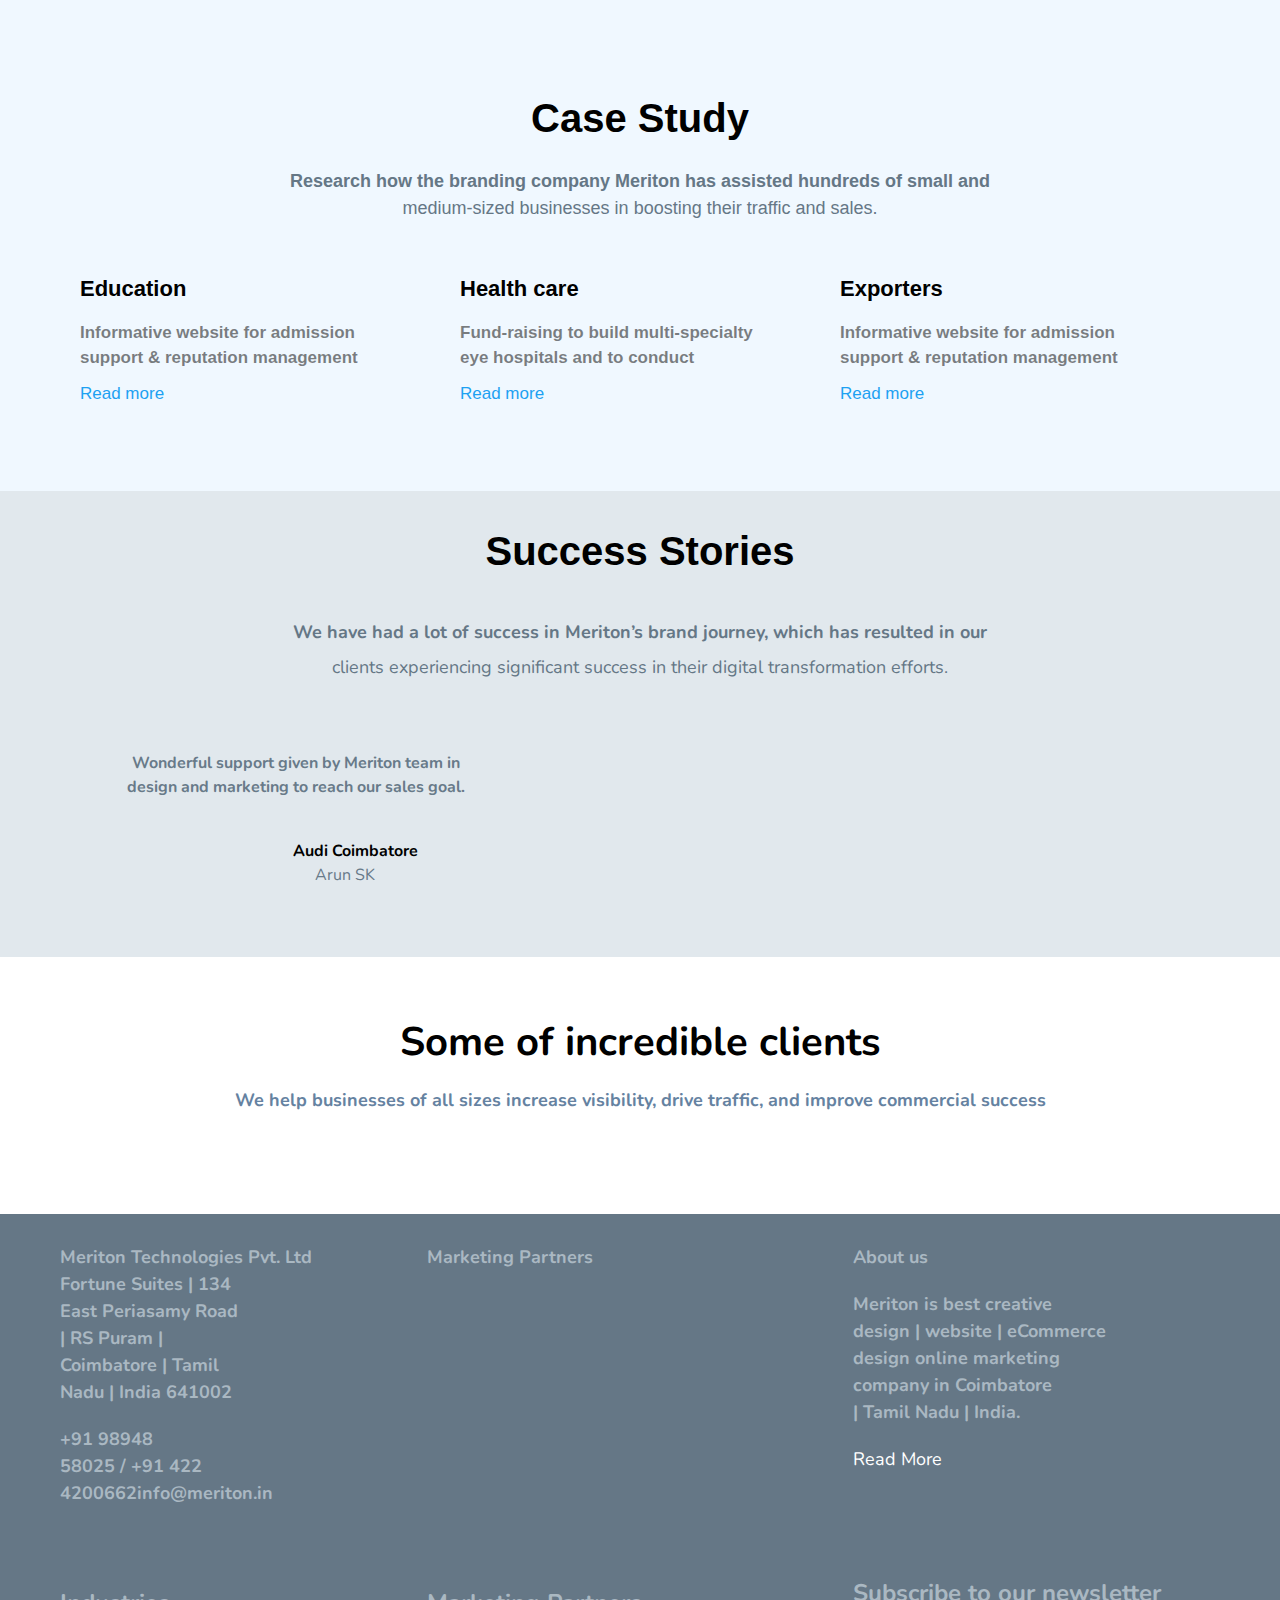
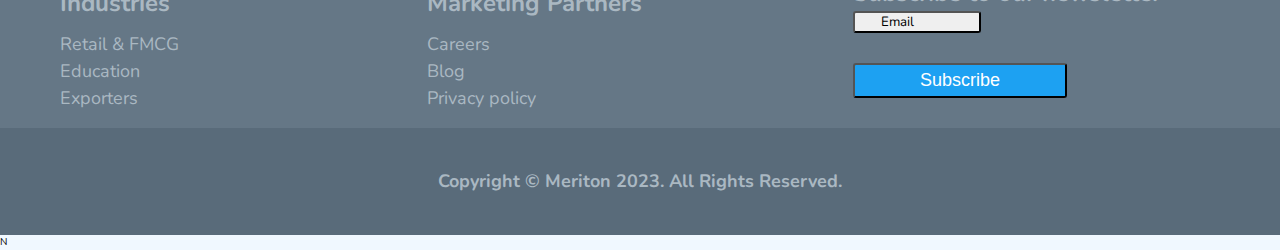
==== commit f6050392: "Add files via upload" ====
--- a/index.html
+++ b/index.html
@@ -64,7 +64,7 @@
         <section class="marketingagencyContainer">
             <div class="marketingagency">
 
-                <div class="markethead">
+                <div class="marketheadBody grid-1">
                     <h3>Best branding and performance marketing agency</h3>
                 </div>
                 <div class="marketingagencyBody  ">
@@ -105,7 +105,7 @@
         <section class="servicesContainer">
             <div class="services">
                 <div class="servicesbody ">
-                    <div class="servicehead">
+                    <div class="serviceheadBody grid-1">
                         <h3>Services</h3>
                         <h4>Enterprise-grade graphic | website | eCommerce design and</h4>
                         <p>digital marketing company in Coimbatore | India.</p>
@@ -141,15 +141,7 @@
                                 achieve your business goals using the latest in technology.</p>
                             <button>ReadMore</button>
                         </div>
-                        <!-- <div class="digital">
-                            <figure class="logo">
-                                <img src="./assets/images/meriton-services-digital-marketing-q6laodt2arrd6c3xvgi8yxd72jwlrj0gumkx0a1j20.webp" alt="">
-                            </figure>
-                            <h3>Online/ Digital Marketing</h3>
-                            <p>Data usage to devise and refine strategy for higher ROI employing automation, helping you achieve your business goals using the latest in technology.</p>
-                            <button>Read More</button>
-
-                        </div> -->
+                        
                     </div>
                 </div>
 
@@ -157,7 +149,7 @@
         </section>
         <section class="industryContainer">
             <div class="industry">
-                <div class="industryhead">
+                <div class="industryheadBody grid-1">
                     <h5>Industry we support</h5>
                     <h4>Our support has been well accepted and in use at Retail & FMCG |</h4>
                     <p>Education | Healthcare | Exporters</p>
@@ -208,7 +200,7 @@
 
         <section class="studyContainer">
             <div class="study">
-                <div class="studyhead">
+                <div class="studyheadBody grid-1 ">
                     <h3>Case Study</h3>
                     <h4>Research how the branding company Meriton has assisted hundreds of small and</h4>
                     <p>medium-sized businesses in boosting their traffic and sales.</p>
@@ -247,7 +239,7 @@
 
         <section class="storiesContainer">
             <div class="stories">
-                <div class="storiesHeading">
+                <div class="storiesHeadingBody grid-1 ">
                     <h3>Success Stories</h3>
                     <h4>We have had a lot of success in Meriton’s brand journey, which has resulted in our</h4>
                     <p>clients experiencing significant success in their digital transformation efforts.</p>
@@ -376,4 +368,4 @@
 
 </body>
 
-</html>+</html>N--- a/style.css
+++ b/style.css
@@ -238,7 +238,7 @@
 .marketingagency{
     text-align: center;
 }
-.markethead h3{
+.marketheadBody h3{
     padding: 20px;
     font-size: 22px;
     color: black;
@@ -299,21 +299,18 @@
     font-size: 20px;
     color: #657786;
 }
-.servicehead{
-    text-align: center;
-}
-.servicehead h3{
+.serviceheadBody h3{
     padding: 20px 0;
     font-size: 40px;
     font-family: Poppins, sans-serif;;
 }
-.servicehead h4{
+.serviceheadBody h4{
     font-size: 18px;
     font-family: Poppins, sans-serif;;
     color: #657786;
     
 }
-.servicehead p {
+.serviceheadBody p {
     font-size: 18px;
     font-family: Poppins, sans-serif;;
     color: #657786;
@@ -322,6 +319,9 @@
 .servicesContainer{
     padding: 30px 40px;
     
+}
+.serviceheadBody{
+    text-align: center;
 }
 
 .servicehead{
@@ -400,21 +400,21 @@
     border-radius: 3px;
     box-sizing: 2px solid #657786;
 }
-.industryhead h5 {
+.industryheadBody h5 {
     padding: 10px 0;
     font-size: 40px;
     color: black;
     font-family: Poppins, sans-serif;;
 }
-.industryhead h4{
+.industryheadBody h4{
     padding: 10px 0;
     font-size: 18px;
 }
-.industryhead p{
+.industryheadBody p{
     font-size: medium;
     
 }
-.industryhead{
+.industryheadBody{
     padding: 30px;
     background-color: white;
     text-align: center;
@@ -526,19 +526,19 @@
     font-family: Poppins, sans-serif;
 
 }
-.studyhead{
-    text-align: center;
-}
-.studyhead h3{
+.studyheadBody{
+    text-align: center;
+}
+.studyheadBody h3{
     padding: 20px 0;
     font-size: 40px;
 }
-.studyhead h4{
+.studyheadBody h4{
     padding: 0px 0px;
     font-size: 18px;
     color: #657786;
 }
-.studyhead p{
+.studyheadBody p{
    
     font-size: 18px;
     color: #657786;
@@ -605,18 +605,18 @@
 .stories{
     text-align: center;
 }
-.storiesHeading h3{
+.storiesHeadingBody h3{
     padding: 30px 0px;
     font-size: 40px;
     color: black;
     font-family: Poppins, sans-serif;
 }
-.storiesHeading h4{
+.storiesHeadingBody h4{
     padding: 8px 0px;
     font-size: 18px;
     color: #657786;
 }
-.storiesHeading p {
+.storiesHeadingBody p {
     font-size: 18px;
     color: #657786;
 }
--- a/responsive.css
+++ b/responsive.css
@@ -1,7 +1,7 @@
 .checkbtn{
     color:white;
     font-size: 25px;
-    margin-right: 20px;
+    /* margin-right: 20px; */
     padding: 4px 5px 1px 5px;
     display: none;
     border-radius: 5px;
@@ -97,7 +97,7 @@
     
     }
     .projectbtn button {
-        padding: 8px 10px;
+        padding: 8px 10px00;
         border-radius: 2px;
     }
     .markethead h3{
